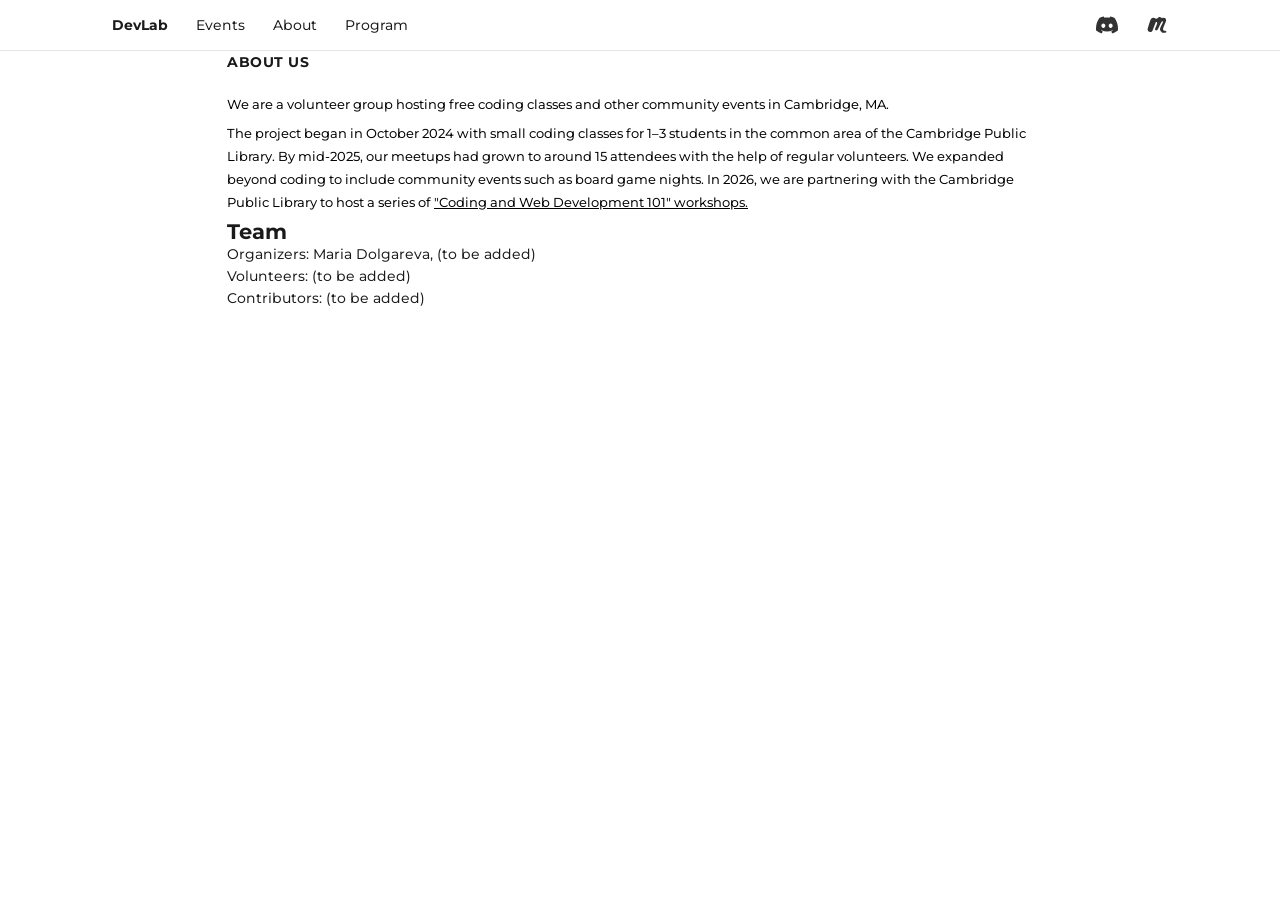
==== about.html @ 9c05b2f3 "Search enhancement" ====
<!DOCTYPE html>
<html lang="en">
<head>
  <meta charset="UTF-8" />
  <meta name="viewport" content="width=device-width, initial-scale=1.0" />
  <meta name="description" content="Free coding and web development classes in Cambridge MA. Learn programming fundamentals, HTML, CSS, JavaScript, React.js, Python and more with Cambridge Dev Lab.">
  <meta name="author" content="Cambridge Dev Lab">
  <title>About | Cambridge Dev Lab</title>
  <link rel="icon" href="favicon.ico" />
  <link rel="preconnect" href="https://fonts.googleapis.com" />
  <link rel="preconnect" href="https://fonts.gstatic.com" crossorigin />
  <link href="https://fonts.googleapis.com/css2?family=Montserrat:wght@400;450;550;600;650;700;800&display=swap" rel="stylesheet" />
  <link rel="stylesheet" href="https://fonts.googleapis.com/css2?family=Material+Symbols+Outlined:opsz,wght,FILL,GRAD@24,400,0,0" />
  <link rel="stylesheet" href="style.css" />
  <link rel="stylesheet" href="about.css" />

  <!--
    Need this page to show we're an independent organization with a history, 
    and for possible fundrasing.
  -->
</head>
<body>
  <nav>
    <a href="index.html" class="brand">DevLab</a>
    <a href="events.html" class="nav-link">Events</a>
    <a href="about.html" class="nav-link">About</a>
    <a href="https://cambridge-dev.com/program" target="_blank" class="nav-link">Program</a>
    <span class="spacer"></span>
    <div class="nav-icons">
      <a href="https://discord.gg/wAMEqRMbdm" target="_blank" aria-label="Discord">
        <img src="images/discord.svg" alt="Discord" />
      </a>
      <a href="https://www.meetup.com/boston-web-dev-class" target="_blank" aria-label="Meetup">
        <img src="images/meetup.svg" alt="Meetup" />
      </a>
    </div>
  </nav>

  <main class="main_about">
    <section class="section_about">
      <div class="hero-left">
        <h2 class="subtitle">About us</h2>
        <p>
          We are a volunteer group hosting free coding classes and other community events in Cambridge, MA. 
        </p>
        <p>
          The project began in October 2024 with small coding classes for 1–3 students in the common area of the Cambridge Public Library.
          By mid-2025, our meetups had grown to around 15 attendees with the help of regular volunteers. We expanded beyond coding to include community events such as board game nights.
          In 2026, we are partnering with the Cambridge Public Library to host a series of 
          <a href="https://www.cambridgema.gov/Departments/cambridgepubliclibrary/calendar/2026/05/06/codingandwebdevelopment101main" target="_blank">
            "Coding and Web Development 101" workshops.
          </a>
        </p>
      </div>

    </section>

    <section class="section_about">
      <h2 class="subtitle">Team</h2>
      Organizers: Maria Dolgareva, (to be added)

      <br>
      Volunteers: (to be added)

      <br>
      Contributors: (to be added)

    </section>
    

  </main>

</body>
</html>
---- style.css ----
*, *::before, *::after { box-sizing: border-box; margin: 0; padding: 0; }

html {
  font-size: 14px;
  line-height: 22px;
  font-family: "Montserrat", sans-serif;
  font-weight: 450;
}

@media (max-width: 600px) {
  html { font-size: 17px; line-height: 26px; }
}

body {
  color: #1a1a1a;
  background: #fff;
  width: 100%;
}

/* NAV */
nav {
  display: flex;
  align-items: center;
  padding: 14px min(8rem, 10vw);
  border-bottom: 1px solid rgba(0,0,0,0.1);
  gap: 2rem;
}

nav .brand {
  font-weight: 700;
  font-size: 1rem;
  text-decoration: none;
  color: #1a1a1a;
}

nav a {
  font-size: 1rem;
  text-decoration: none;
  color: #1a1a1a;
}

nav a:hover { color: #555; }


@media (max-width: 480px) {
  nav .nav-link { display: none; }
}

nav .spacer { flex: 1; }

nav .nav-icons {
  display: flex;
  align-items: center;
  gap: 2rem;
}

nav .nav-icons a {
  display: flex;
  align-items: center;
  opacity: 0.8;
}

nav .nav-icons a:hover { opacity: 1; }

nav .nav-icons img {
  width: 22px;
  height: 22px;
}

/* MAIN */
main {
  max-width: 75rem;
  margin: 0 auto;
  padding: 0 min(8rem, 10vw) 10rem;
}

/* HERO */
.hero {
  display: flex;
  align-items: flex-start;
  gap: 2rem;
  margin-top: min(4rem, 8dvh);
  margin-bottom: 3rem;
}

.hero-left {
  flex: 1;
  min-width: 0;
}

.hero-left h1 {
  font-size: min(2.35rem, 11vw);
  font-weight: 800;
  margin-bottom: 0.3rem;
  letter-spacing: 0.5px;
  text-transform: uppercase;
  color: rgba(0,0,0,0.83);
  line-height: 1.1;
}

.hero-left .subtitle {
  font-weight: 700;
  font-size: 1rem;
  letter-spacing: 0.5px;
  text-transform: uppercase;
  color: rgba(0,0,0,0.9);
  margin-bottom: 1.4rem;
}

.hero-left p {
  font-size: 0.95rem;
  line-height: 1.63rem;
  color: rgba(0,0,0,1);
  margin-bottom: 0.5rem;
}

.hero-image {
  flex: 0 0 42%;
  max-width: 42%;
  margin-top: -1rem;
  margin-top: -0.5rem;
}

.hero-image {
  overflow: hidden;
}

.hero-image img {
  width: 100%;
  height: auto;
  display: block;
  border-radius: 0.1rem;
  margin-top: -14px;
}

@media (max-width: 680px) {
  .hero { flex-direction: column; }
  .hero-image { flex: none; max-width: 100%; margin-top: 0; }
}

/* CONTENT GRID */
.content-grid {
  display: grid;
  grid-template-columns: 1fr 1.4fr;
  gap: 2rem 2.5rem;
  border-top: 1px solid rgba(0,0,0,0.1);
  padding-top: 2rem;
}

@media (max-width: 600px) {
  .content-grid { grid-template-columns: 1fr; }
}

.content-col {
  display: flex;
  flex-direction: column;
  gap: 1.2rem;
}

/* INFO ITEMS */
.info-item {
  display: flex;
  align-items: flex-start;
  gap: 0.75rem;
  font-size: 0.97rem;
}

.info-item .icon {
  flex-shrink: 0;
  width: 1.7rem;
  height: 1.7rem;
  position: relative;
}

.info-item .icon::before {
  position: absolute;
  content: '';
  background-color: rgba(157, 199, 30, 0.463);
  background-color: rgba(157, 199, 30, 0.6);
  width: 100%;
  height: 100%;
  border-radius: 100%;
  margin-left: -10%;
  margin-top: 10%;
}

.info-item .icon img {
  position: relative;
  width: 100%;
  height: 100%;
  opacity: 0.7;
}

.info-item .label {
  font-size: 0.92rem;
}

.info-item .label {
  display: block;
  font-weight: 700;
  text-transform: uppercase;
  font-size: 0.88rem;
  letter-spacing: 0.5px;
  margin-bottom: 3px;
}

.info-item .label span {
  color: rgba(0,0,0,1);
  line-height: 1.5rem;
}

.info-item a {
  color: inherit;
}

/* ABOUT */
.about {
  border-left: 1px solid rgba(0,0,0,0.12);
  padding-left: 1.8rem;
}

@media (max-width: 600px) {
  .about {
    border-left: none;
    padding-left: 0;
  }
}

.about h2 {
  font-size: 0.82rem;
  font-weight: 700;
  text-transform: uppercase;
  letter-spacing: 0.5px;
  margin-bottom: 0.5rem;
  color: #111;
}

.about ul {
  list-style: none;
  margin-top: -0.4rem;
}

.about ul li {
  font-size: 0.92rem;
  color: rgba(0,0,0,1);
  padding: 0.1rem 0;
  display: flex;
  align-items: baseline;
  gap: 8px;
}

.about ul li::before {
  content: "–";
  color: #999;
  flex-shrink: 0;
}

.about.program {
  margin-top: 1.5rem;
  border-left: none;
  padding-left: 0;
}

.about.program p {
  font-size: 0.92rem;
  color: #333;
  line-height: 1.6rem;
}

.program-note {
  margin-top: 0.8rem;
  font-size: 0.88rem;
  color: #555;
}

a {
  color: inherit;
}
.about .material-symbols-outlined {
  font-size: 1.05rem;
  position: relative;
  top: 0.25rem;
}

/* mobile: pic_small_2 fills width naturally */
@media (max-width: 680px) {
  .hero-image picture img {
    width: 100%;
    height: auto;
    margin-top: 0;
  }
}

/* DISCORD BUTTON */
a.btn-discord {
  display: inline-block;
  background-color: rgba(65, 81, 173, 0.95);
  background-color: rgba(0,0,0,0.7);
  color: #fff;
  text-decoration: none;
  font-weight: 700;
  font-size: 1rem;
  padding: 0.4rem 2rem;
  border-radius: 0.3rem;
  margin-top: 0.35rem;
  margin-bottom: 0.3rem;
  min-width: 10rem;
  text-align: center;
}

.btn-discord:hover {
  background-color: rgb(49, 65, 159);
  background-color: rgba(0,0,0,0.8);
}

@media (max-width: 520px) {
  a.btn-discord {
    min-width: calc(100% - 1.7rem);
  }
}
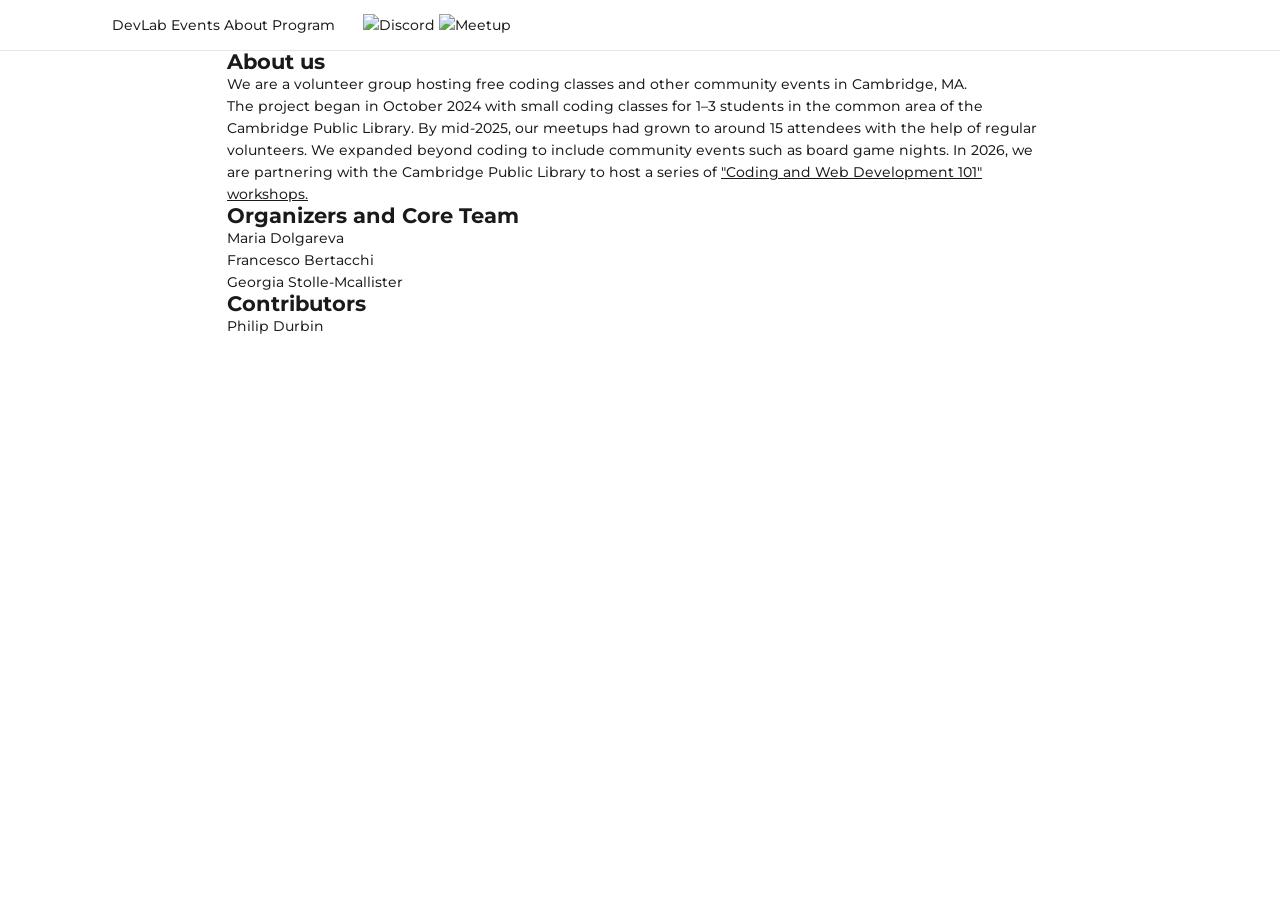
==== commit b35f9203: "About page, wip" ====
--- a/about.html
+++ b/about.html
@@ -21,53 +21,53 @@
 </head>
 <body>
   <nav>
-    <a href="index.html" class="brand">DevLab</a>
-    <a href="events.html" class="nav-link">Events</a>
-    <a href="about.html" class="nav-link">About</a>
-    <a href="https://cambridge-dev.com/program" target="_blank" class="nav-link">Program</a>
-    <span class="spacer"></span>
-    <div class="nav-icons">
-      <a href="https://discord.gg/wAMEqRMbdm" target="_blank" aria-label="Discord">
-        <img src="images/discord.svg" alt="Discord" />
+    <div class="nav-left">
+      <a href="index.html" class="nav-text logo">DevLab</a>
+      <a href="events.html" class="nav-text">Events</a>
+      <a href="about.html" class="nav-text">About</a>
+      <a href="https://cambridge-dev.com/program" target="_blank" class="nav-text">Program</a>
+    </div>
+    <div class="nav-right">
+      <a href="https://discord.gg/wAMEqRMbdm" class="nav-icon" target="_blank" aria-label="Discord">
+        <img src="assets/discord.svg" alt="Discord" />
       </a>
-      <a href="https://www.meetup.com/boston-web-dev-class" target="_blank" aria-label="Meetup">
-        <img src="images/meetup.svg" alt="Meetup" />
+      <a href="https://www.meetup.com/boston-web-dev-class" class="nav-icon" target="_blank" aria-label="Meetup">
+        <img src="assets/meetup.svg" alt="Meetup" />
       </a>
     </div>
   </nav>
 
   <main class="main_about">
-    <section class="section_about">
-      <div class="hero-left">
-        <h2 class="subtitle">About us</h2>
-        <p>
-          We are a volunteer group hosting free coding classes and other community events in Cambridge, MA. 
-        </p>
-        <p>
-          The project began in October 2024 with small coding classes for 1–3 students in the common area of the Cambridge Public Library.
-          By mid-2025, our meetups had grown to around 15 attendees with the help of regular volunteers. We expanded beyond coding to include community events such as board game nights.
-          In 2026, we are partnering with the Cambridge Public Library to host a series of 
-          <a href="https://www.cambridgema.gov/Departments/cambridgepubliclibrary/calendar/2026/05/06/codingandwebdevelopment101main" target="_blank">
-            "Coding and Web Development 101" workshops.
-          </a>
-        </p>
-      </div>
-
+    <section>
+      <h2 class="h2">About us</h2>
+      <p>
+        We are a volunteer group hosting free coding classes and other community events in Cambridge, MA. 
+      </p>
+      <p>
+        The project began in October 2024 with small coding classes for 1–3 students in the common area of the Cambridge Public Library.
+        By mid-2025, our meetups had grown to around 15 attendees with the help of regular volunteers. We expanded beyond coding to include community events such as board game nights.
+        In 2026, we are partnering with the Cambridge Public Library to host a series of 
+        <a href="https://www.cambridgema.gov/Departments/cambridgepubliclibrary/calendar/2026/05/06/codingandwebdevelopment101main" target="_blank">
+          "Coding and Web Development 101" workshops.
+        </a>
+      </p>
     </section>
 
-    <section class="section_about">
-      <h2 class="subtitle">Team</h2>
-      Organizers: Maria Dolgareva, (to be added)
-
-      <br>
-      Volunteers: (to be added)
-
-      <br>
-      Contributors: (to be added)
-
+    <section>
+      <h2 class="h2">Organizers and Core Team</h2>
+      <p>
+        Maria Dolgareva<br>
+        Francesco Bertacchi<br>
+        Georgia Stolle-Mcallister<br>
+      </p>
     </section>
     
-
+    <section>
+      <h2 class="h2">Contributors</h2>
+      <p>
+        Philip Durbin<br>
+      </p>
+    </section>
   </main>
 
 </body>
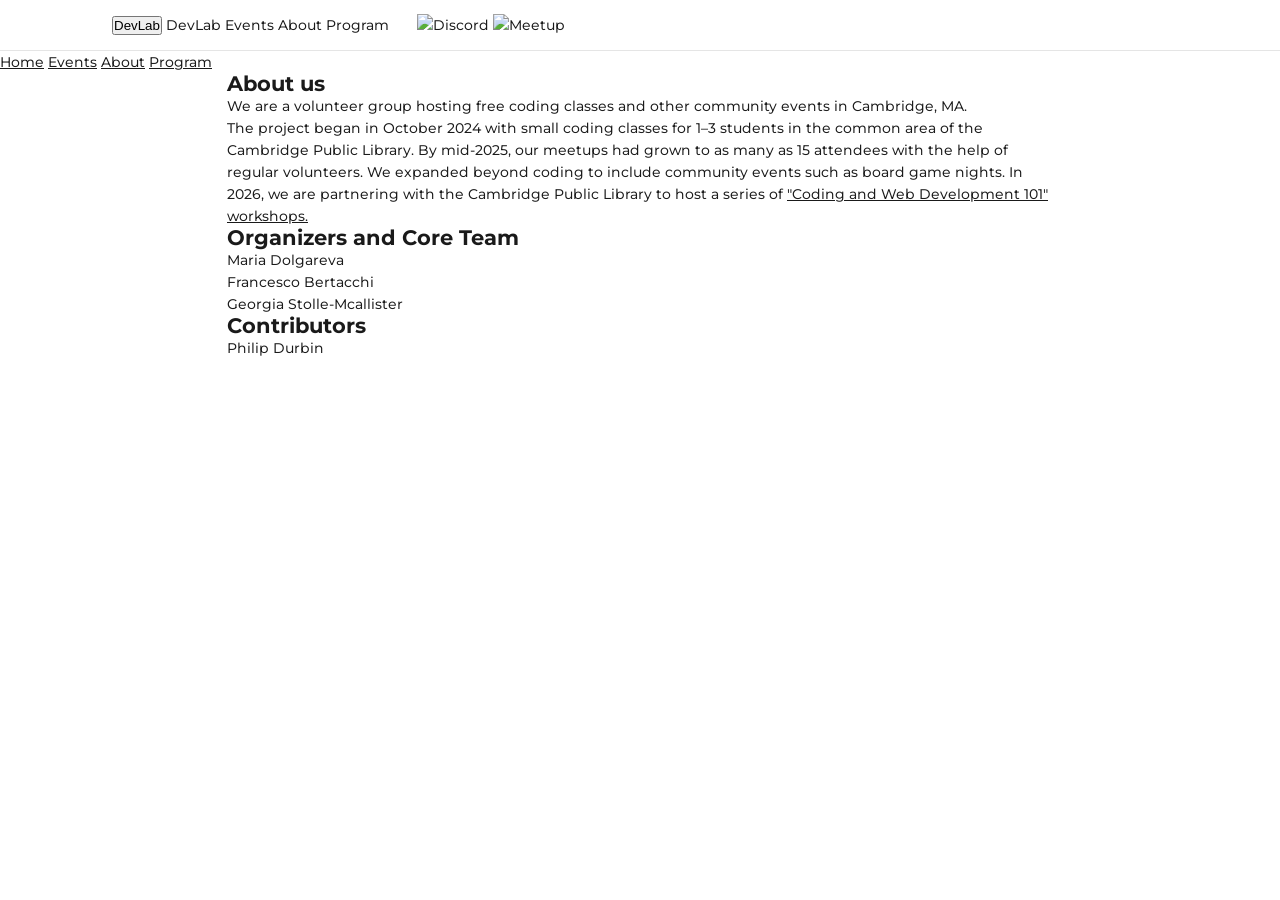
==== commit 6a5af4b0: "15 attendees as a high-water mark, not average" ====
--- a/about.html
+++ b/about.html
@@ -10,8 +10,9 @@
   <link rel="preconnect" href="https://fonts.googleapis.com" />
   <link rel="preconnect" href="https://fonts.gstatic.com" crossorigin />
   <link href="https://fonts.googleapis.com/css2?family=Montserrat:wght@400;450;550;600;650;700;800&display=swap" rel="stylesheet" />
-  <link rel="stylesheet" href="https://fonts.googleapis.com/css2?family=Material+Symbols+Outlined:opsz,wght,FILL,GRAD@24,400,0,0" />
+  <link rel="stylesheet" href="https://fonts.googleapis.com/css2?family=Material+Symbols+Rounded:opsz,wght,FILL,GRAD@24,400,0,0" />
   <link rel="stylesheet" href="style.css" />
+  <link rel="stylesheet" href="nav.css" />
   <link rel="stylesheet" href="about.css" />
 
   <!--
@@ -22,6 +23,9 @@
 <body>
   <nav>
     <div class="nav-left">
+      <button class="nav-mobile-btn" aria-label="Open menu" onclick="toggleMenu()">
+        <span class="nav-text logo">DevLab</span>
+      </button>
       <a href="index.html" class="nav-text logo">DevLab</a>
       <a href="events.html" class="nav-text">Events</a>
       <a href="about.html" class="nav-text">About</a>
@@ -37,6 +41,14 @@
     </div>
   </nav>
 
+  <div class="nav-mobile" id="nav-mobile">
+    <a href="index.html">Home</a>
+    <a href="events.html">Events</a>
+    <a href="about.html">About</a>
+    <a href="https://cambridge-dev.com/program" target="_blank">Program</a>
+  </div>
+  <div class="mobile-overlay" id="mobile-overlay" onclick="toggleMenu()"></div>
+
   <main class="main_about">
     <section>
       <h2 class="h2">About us</h2>
@@ -45,7 +57,7 @@
       </p>
       <p>
         The project began in October 2024 with small coding classes for 1–3 students in the common area of the Cambridge Public Library.
-        By mid-2025, our meetups had grown to around 15 attendees with the help of regular volunteers. We expanded beyond coding to include community events such as board game nights.
+        By mid-2025, our meetups had grown to as many as 15 attendees with the help of regular volunteers. We expanded beyond coding to include community events such as board game nights.
         In 2026, we are partnering with the Cambridge Public Library to host a series of 
         <a href="https://www.cambridgema.gov/Departments/cambridgepubliclibrary/calendar/2026/05/06/codingandwebdevelopment101main" target="_blank">
           "Coding and Web Development 101" workshops.
@@ -70,5 +82,6 @@
     </section>
   </main>
 
+<script src="menu.js"></script>
 </body>
 </html>
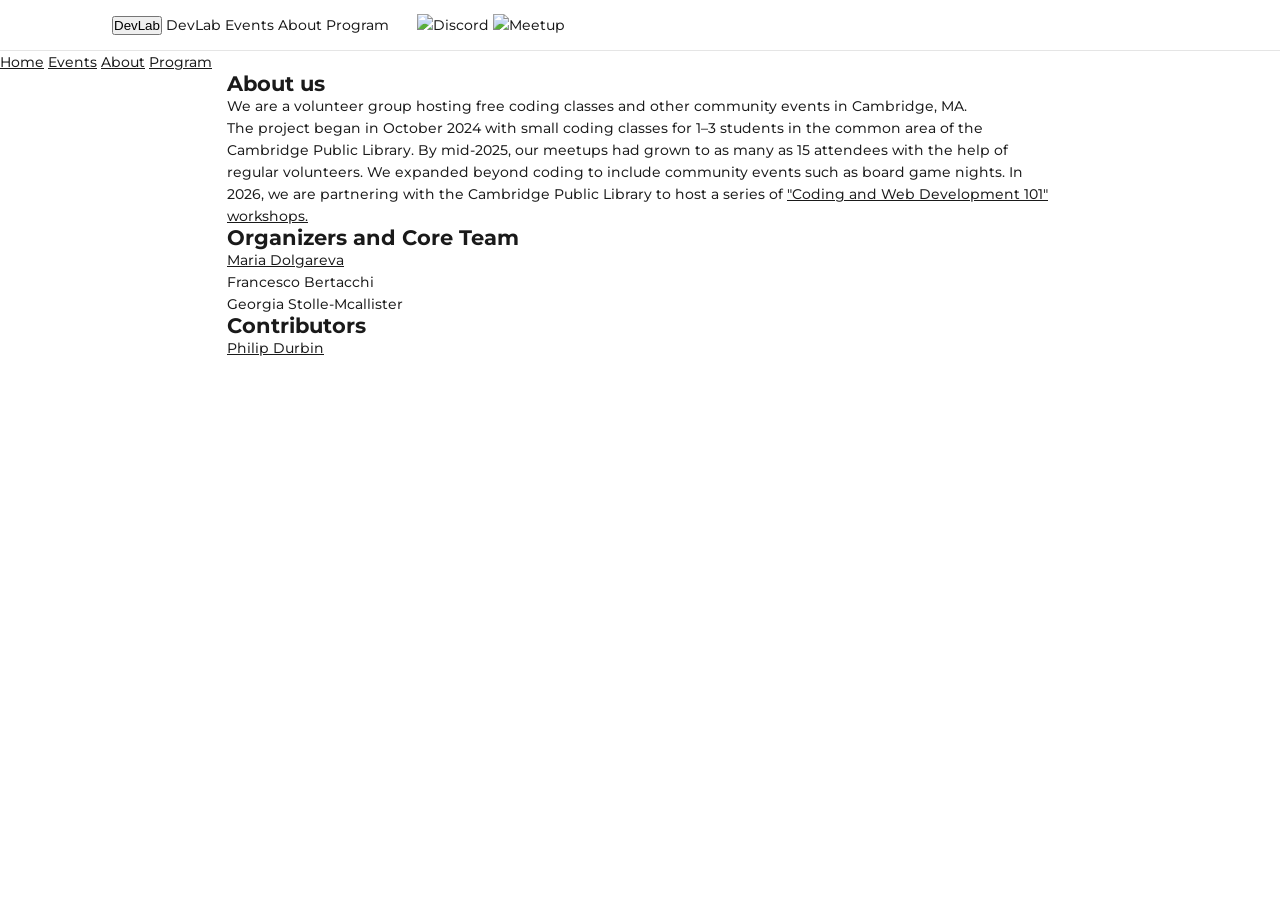
==== commit 97db8e99: "update sitemap" ====
--- a/about.html
+++ b/about.html
@@ -3,13 +3,16 @@
 <head>
   <meta charset="UTF-8" />
   <meta name="viewport" content="width=device-width, initial-scale=1.0" />
-  <meta name="description" content="Free coding and web development classes in Cambridge MA. Learn programming fundamentals, HTML, CSS, JavaScript, React.js, Python and more with Cambridge Dev Lab.">
+  <meta name="description" content="Free coding classes in Cambridge MA. Learn web development, programming fundamentals and more.">
   <meta name="author" content="Cambridge Dev Lab">
   <title>About | Cambridge Dev Lab</title>
+  <meta name="robots" content="index, follow" />
+  <link rel="canonical" href="https://cambridge-dev.org/about.html" />
+
   <link rel="icon" href="favicon.ico" />
   <link rel="preconnect" href="https://fonts.googleapis.com" />
   <link rel="preconnect" href="https://fonts.gstatic.com" crossorigin />
-  <link href="https://fonts.googleapis.com/css2?family=Montserrat:wght@400;450;550;600;650;700;800&display=swap" rel="stylesheet" />
+  <link rel="stylesheet" href="https://fonts.googleapis.com/css2?family=Montserrat:wght@450;600;700&display=swap" />
   <link rel="stylesheet" href="https://fonts.googleapis.com/css2?family=Material+Symbols+Rounded:opsz,wght,FILL,GRAD@24,400,0,0" />
   <link rel="stylesheet" href="style.css" />
   <link rel="stylesheet" href="nav.css" />
@@ -68,7 +71,7 @@
     <section>
       <h2 class="h2">Organizers and Core Team</h2>
       <p>
-        Maria Dolgareva<br>
+        <a href="https://www.linkedin.com/in/maria-dolgareva" target="_blank">Maria Dolgareva</a><br>
         Francesco Bertacchi<br>
         Georgia Stolle-Mcallister<br>
       </p>
@@ -77,7 +80,7 @@
     <section>
       <h2 class="h2">Contributors</h2>
       <p>
-        Philip Durbin<br>
+        <a href="https://greptilian.com" target="_blank">Philip Durbin</a><br>
       </p>
     </section>
   </main>
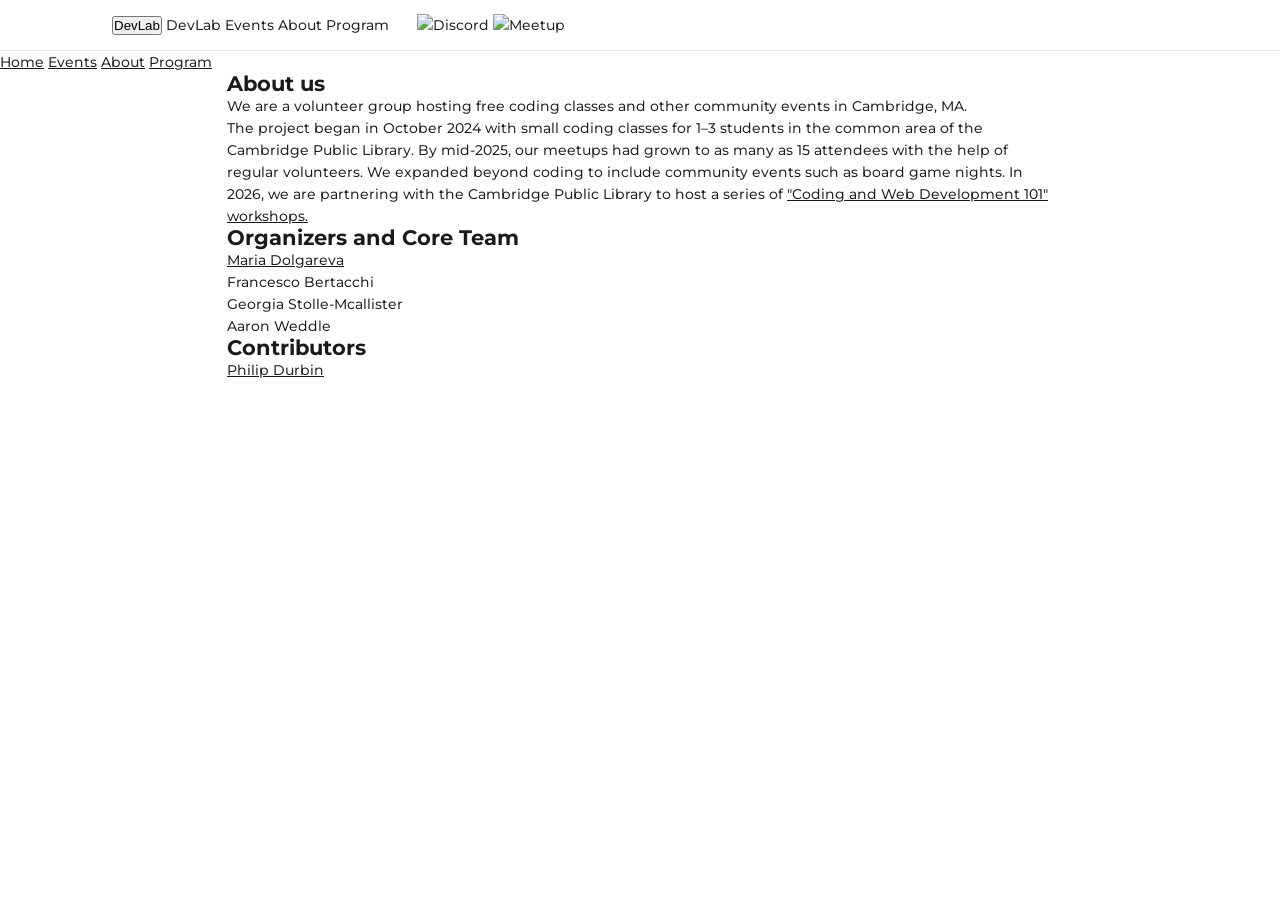
==== commit 1032fea6: "added Aaron" ====
--- a/about.html
+++ b/about.html
@@ -7,7 +7,7 @@
   <meta name="author" content="Cambridge Dev Lab">
   <title>About | Cambridge Dev Lab</title>
   <meta name="robots" content="index, follow" />
-  <link rel="canonical" href="https://cambridge-dev.org/about.html" />
+  <link rel="canonical" href="https://cambridge-dev.org/about" />
 
   <link rel="icon" href="favicon.ico" />
   <link rel="preconnect" href="https://fonts.googleapis.com" />
@@ -29,9 +29,9 @@
       <button class="nav-mobile-btn" aria-label="Open menu" onclick="toggleMenu()">
         <span class="nav-text logo">DevLab</span>
       </button>
-      <a href="index.html" class="nav-text logo">DevLab</a>
-      <a href="events.html" class="nav-text">Events</a>
-      <a href="about.html" class="nav-text">About</a>
+      <a href="/" class="nav-text logo">DevLab</a>
+      <a href="/events" class="nav-text">Events</a>
+      <a href="/about" class="nav-text">About</a>
       <a href="https://cambridge-dev.com/program" target="_blank" class="nav-text">Program</a>
     </div>
     <div class="nav-right">
@@ -45,9 +45,9 @@
   </nav>
 
   <div class="nav-mobile" id="nav-mobile">
-    <a href="index.html">Home</a>
-    <a href="events.html">Events</a>
-    <a href="about.html">About</a>
+    <a href="/">Home</a>
+    <a href="/events">Events</a>
+    <a href="/about">About</a>
     <a href="https://cambridge-dev.com/program" target="_blank">Program</a>
   </div>
   <div class="mobile-overlay" id="mobile-overlay" onclick="toggleMenu()"></div>
@@ -74,6 +74,7 @@
         <a href="https://www.linkedin.com/in/maria-dolgareva" target="_blank">Maria Dolgareva</a><br>
         Francesco Bertacchi<br>
         Georgia Stolle-Mcallister<br>
+        Aaron Weddle<br>
       </p>
     </section>
     
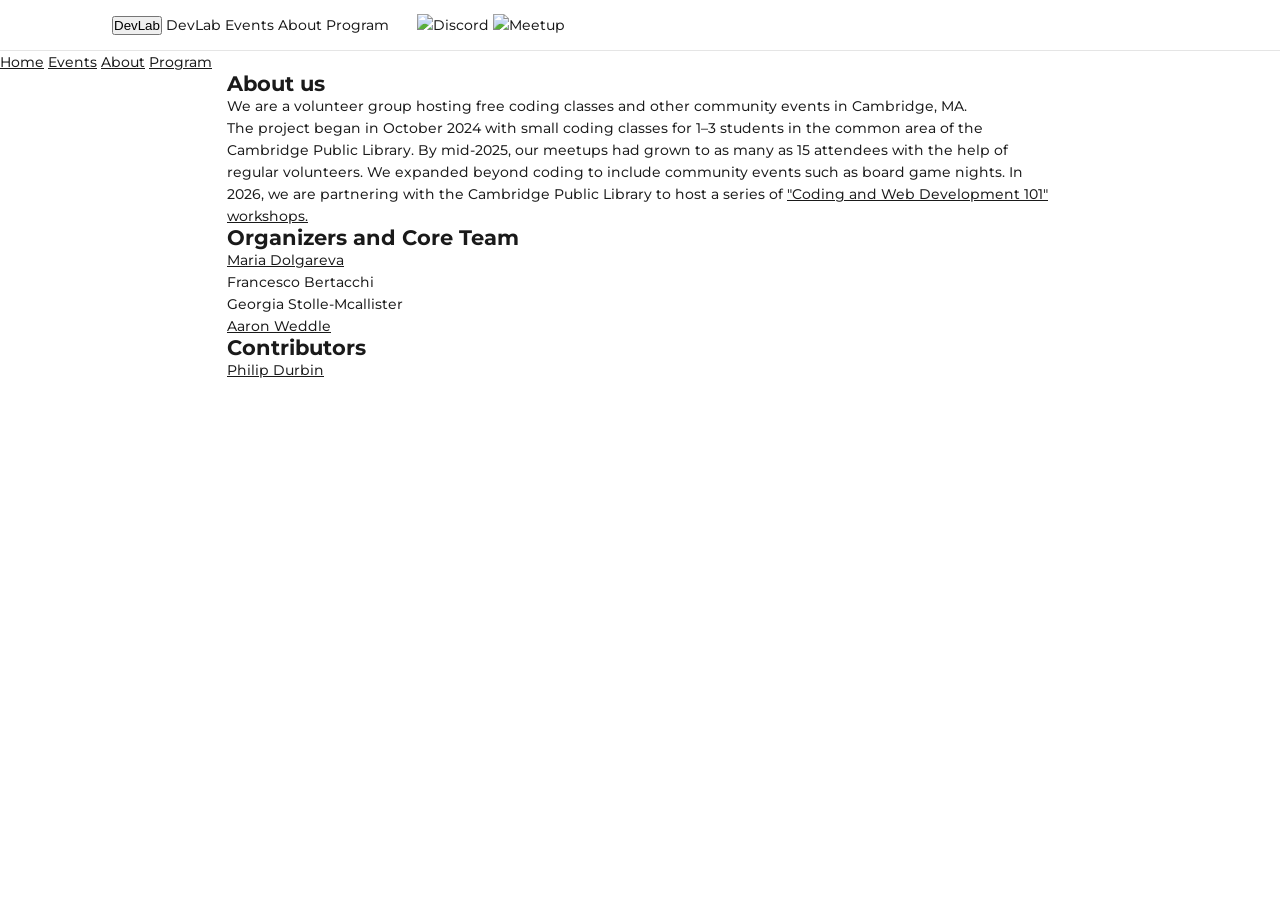
==== commit 43a05e8b: "Added LinkedIn URL for Aaron in About Section" ====
--- a/about.html
+++ b/about.html
@@ -8,6 +8,11 @@
   <title>About | Cambridge Dev Lab</title>
   <meta name="robots" content="index, follow" />
   <link rel="canonical" href="https://cambridge-dev.org/about" />
+  <meta property="og:title" content="About | Cambridge Dev Lab" />
+  <meta property="og:description" content="Free coding classes in Cambridge MA. Learn web development, programming fundamentals and more." />
+  <meta property="og:url" content="https://cambridge-dev.org/about" />
+  <meta property="og:type" content="website" />
+  <meta property="og:image" content="https://devclass-org.s3.us-east-2.amazonaws.com/group_photo_01_700.png" />
 
   <link rel="icon" href="favicon.ico" />
   <link rel="preconnect" href="https://fonts.googleapis.com" />
@@ -32,7 +37,7 @@
       <a href="/" class="nav-text logo">DevLab</a>
       <a href="/events" class="nav-text">Events</a>
       <a href="/about" class="nav-text">About</a>
-      <a href="https://cambridge-dev.com/program" target="_blank" class="nav-text">Program</a>
+      <a href="https://cambridge-dev.com" target="_blank" class="nav-text">Program</a>
     </div>
     <div class="nav-right">
       <a href="https://discord.gg/wAMEqRMbdm" class="nav-icon" target="_blank" aria-label="Discord">
@@ -48,7 +53,7 @@
     <a href="/">Home</a>
     <a href="/events">Events</a>
     <a href="/about">About</a>
-    <a href="https://cambridge-dev.com/program" target="_blank">Program</a>
+    <a href="https://cambridge-dev.com" target="_blank">Program</a>
   </div>
   <div class="mobile-overlay" id="mobile-overlay" onclick="toggleMenu()"></div>
 
@@ -74,7 +79,7 @@
         <a href="https://www.linkedin.com/in/maria-dolgareva" target="_blank">Maria Dolgareva</a><br>
         Francesco Bertacchi<br>
         Georgia Stolle-Mcallister<br>
-        Aaron Weddle<br>
+        <a href="https://www.linkedin.com/in/weddleaaron" target="_blank">Aaron Weddle</a><br>
       </p>
     </section>
     
